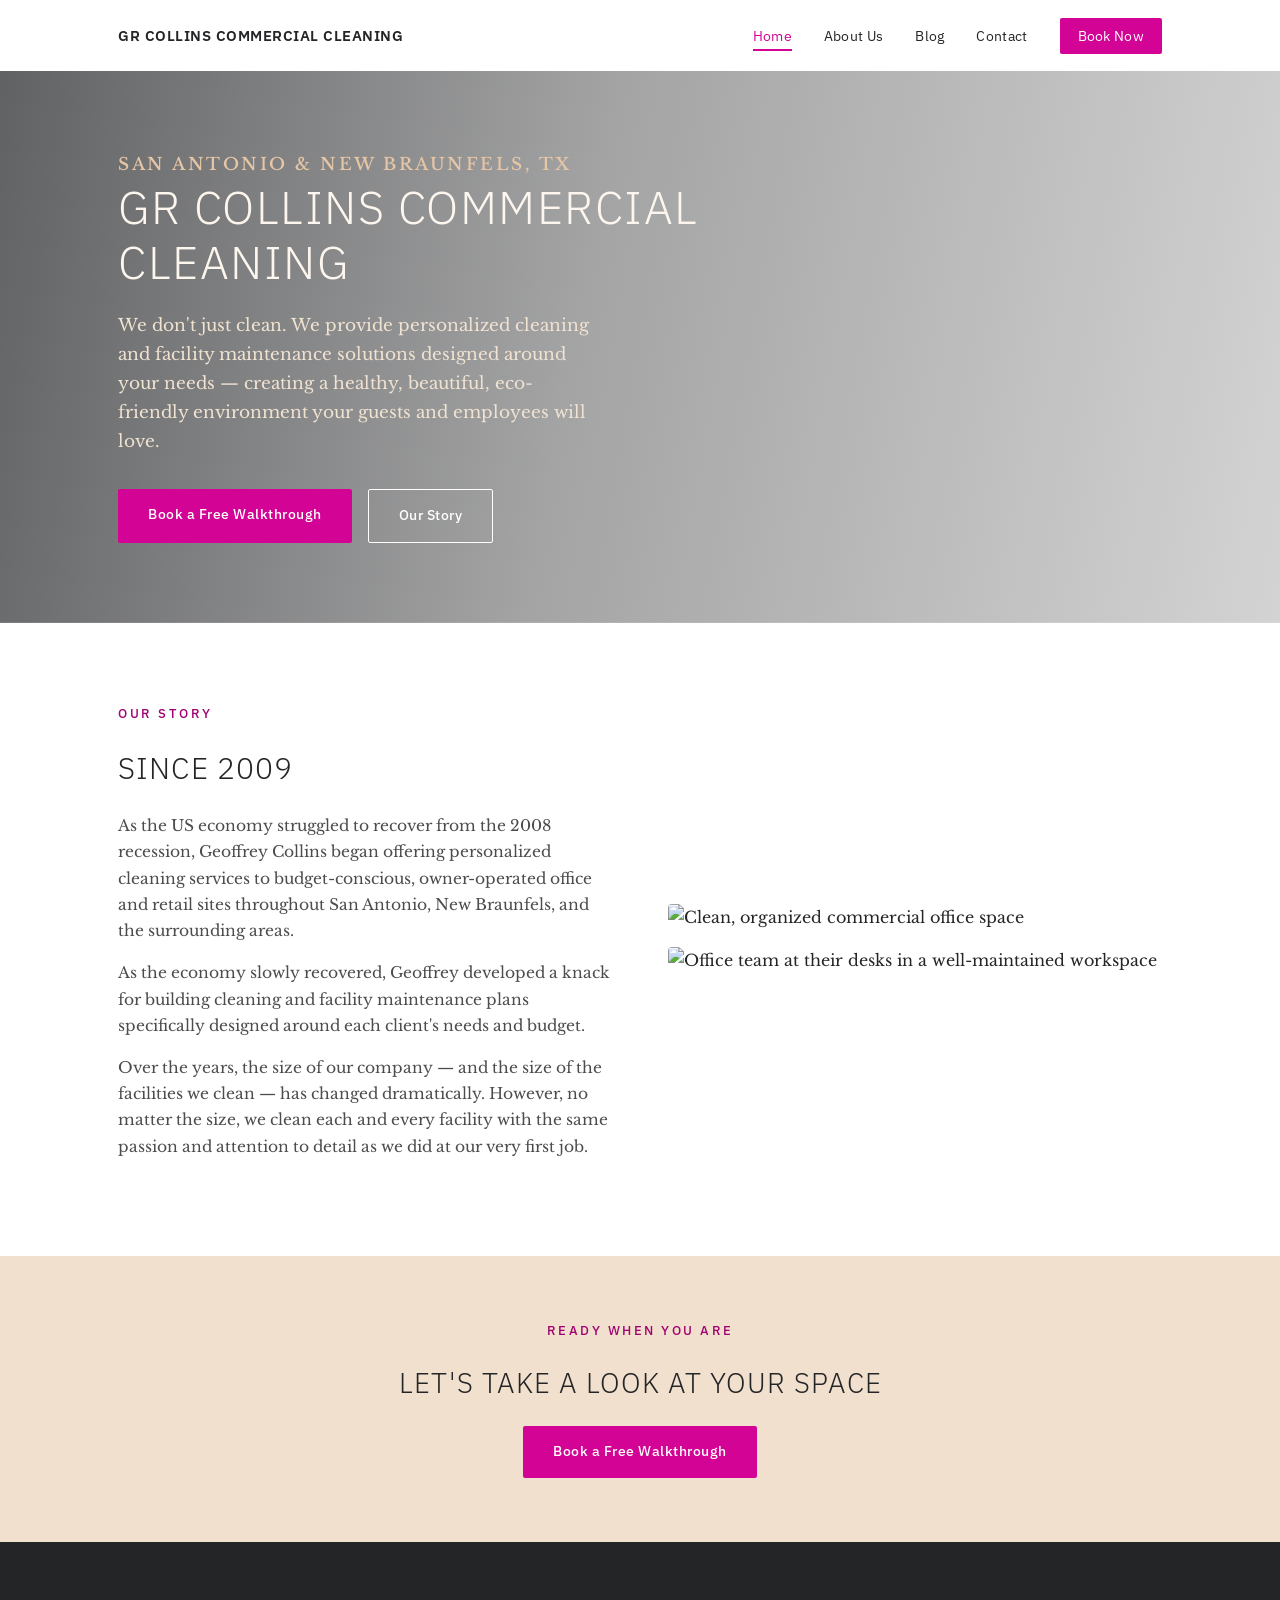
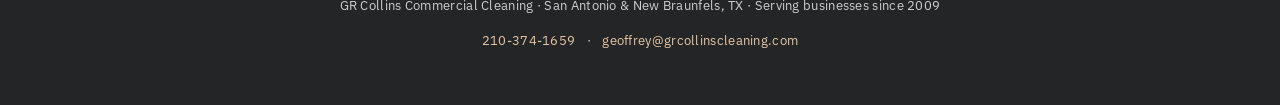
==== index.html @ 85a54e1c "Add files via upload" ====
<!doctype html>
<html lang="en">
<head>
<meta charset="UTF-8" />
<meta name="viewport" content="width=device-width, initial-scale=1" />
<title>GR Collins Commercial Cleaning | San Antonio &amp; New Braunfels</title>
<meta name="description" content="Personalized commercial cleaning and facility maintenance for offices, medical suites, and retail spaces in San Antonio and New Braunfels, TX. Serving businesses since 2009." />

<link rel="preconnect" href="https://fonts.googleapis.com">
<link rel="preconnect" href="https://fonts.gstatic.com" crossorigin>
<link href="https://fonts.googleapis.com/css2?family=IBM+Plex+Sans:wght@300;400;500;600&family=Libre+Baskerville:ital,wght@0,400;0,700;1,400&display=swap" rel="stylesheet">
<link rel="stylesheet" href="assets/style.css">
</head>
<body>

<header class="site">
  <a class="logo" href="index.html">GR Collins Commercial Cleaning</a>
  <nav class="main-nav" aria-label="Main">
    <ul>
      <li><a href="index.html" class="active">Home</a></li>
      <li><a href="about.html">About Us</a></li>
      <li><a href="blog.html">Blog</a></li>
      <li><a href="contact.html">Contact</a></li>
      <li><a href="book.html" class="cta">Book Now</a></li>
    </ul>
  </nav>
</header>

<section class="hero" style="background-image: linear-gradient(100deg, rgba(36,37,39,0.72) 0%, rgba(36,37,39,0.42) 45%, rgba(36,37,39,0.20) 100%), url('https://grcollinscleaning.com/wp-content/uploads/2020/04/cleaning-washing-cleanup-the-ilo-48889.jpeg'); background-position:27% 25%; min-height:60vh;">
  <div class="hero-inner">
    <p class="eyebrow" style="color:var(--tan);">San Antonio &amp; New Braunfels, TX</p>
    <h1>GR Collins Commercial Cleaning</h1>
    <p>We don't just clean. We provide personalized cleaning and facility maintenance solutions designed around your needs — creating a healthy, beautiful, eco-friendly environment your guests and employees will love.</p>
    <div style="margin-top:32px; display:flex; gap:16px; flex-wrap:wrap;">
      <a href="book.html" class="btn">Book a Free Walkthrough</a>
      <a href="about.html" class="btn btn-outline">Our Story</a>
    </div>
  </div>
</section>

<section style="padding:80px 0;">
  <div class="wrap">
    <div style="display:grid; grid-template-columns: 1fr 1fr; gap:56px; align-items:center;">
      <div>
        <p class="eyebrow" style="color:var(--pink-dark);">Our Story</p>
        <h2 style="font-weight:300; text-transform:uppercase; letter-spacing:1px; font-size:clamp(24px,3vw,30px); margin:0 0 20px;">Since 2009</h2>
        <p style="color:var(--ink-soft); font-size:15.5px;">As the US economy struggled to recover from the 2008 recession, Geoffrey Collins began offering personalized cleaning services to budget-conscious, owner-operated office and retail sites throughout San Antonio, New Braunfels, and the surrounding areas.</p>
        <p style="color:var(--ink-soft); font-size:15.5px;">As the economy slowly recovered, Geoffrey developed a knack for building cleaning and facility maintenance plans specifically designed around each client's needs and budget.</p>
        <p style="color:var(--ink-soft); font-size:15.5px;">Over the years, the size of our company — and the size of the facilities we clean — has changed dramatically. However, no matter the size, we clean each and every facility with the same passion and attention to detail as we did at our very first job.</p>
      </div>
      <div style="display:flex; flex-direction:column; gap:16px;">
        <img src="https://grcollinscleaning.com/wp-content/uploads/2020/03/pexels-photo-263209.jpeg" alt="Clean, organized commercial office space" style="border-radius:4px;">
        <img src="https://grcollinscleaning.com/wp-content/uploads/2020/03/pexels-photo-1170412.jpeg" alt="Office team at their desks in a well-maintained workspace" style="border-radius:4px;">
      </div>
    </div>
  </div>
</section>

<section style="background:var(--cream); padding:64px 0;">
  <div class="wrap" style="text-align:center;">
    <p class="eyebrow" style="color:var(--pink-dark);">Ready when you are</p>
    <h2 style="font-weight:300; text-transform:uppercase; letter-spacing:1px; font-size:clamp(22px,3vw,28px); margin:0 0 20px;">Let's take a look at your space</h2>
    <a href="book.html" class="btn">Book a Free Walkthrough</a>
  </div>
</section>

<footer class="site">
  <p>GR Collins Commercial Cleaning &middot; San Antonio &amp; New Braunfels, TX &middot; Serving businesses since 2009</p>
  <p class="foot-links"><a href="tel:2103741659">210-374-1659</a> &middot; <a href="mailto:geoffrey@grcollinscleaning.com">geoffrey@grcollinscleaning.com</a></p>
</footer>

</body>
</html>
---- assets/style.css ----
/* GR Collins Commercial Cleaning — shared site stylesheet */

:root{
  --tan: #e7c6a6;
  --tan-dark: #DCAD7E;
  --cream: #F2E0CE;
  --ink: #242527;
  --ink-soft: #4b4c4d;
  --pink: #d30395;
  --pink-dark: #A00271;
  --white: #ffffff;
  --max: 1100px;
}

*{box-sizing:border-box;}
html{scroll-behavior:smooth;}
body{
  margin:0;
  font-family:'Libre Baskerville', Georgia, serif;
  color:var(--ink);
  background:var(--white);
  line-height:1.7;
}
h1,h2,h3,h4,nav,.btn,.eyebrow,.logo{
  font-family:'IBM Plex Sans', -apple-system, BlinkMacSystemFont, "Segoe UI", sans-serif;
}
a{color:var(--pink);}
a:hover{color:var(--pink-dark);}
img{max-width:100%; display:block;}

.wrap{max-width:var(--max); margin:0 auto; padding:0 28px;}

/* ---------- Header ---------- */
header.site{
  display:flex; align-items:center; justify-content:space-between;
  padding:22px 28px;
  max-width:var(--max); margin:0 auto;
}
.logo{
  font-weight:600;
  letter-spacing:0.5px;
  text-decoration:none;
  color:var(--ink);
  font-size:15px;
  text-transform:uppercase;
}
nav.main-nav ul{
  list-style:none; display:flex; gap:32px; margin:0; padding:0;
}
nav.main-nav a{
  text-decoration:none;
  color:var(--ink);
  font-size:14px;
  letter-spacing:0.3px;
  padding-bottom:4px;
  border-bottom:2px solid transparent;
  transition:border-color .2s ease, color .2s ease;
}
nav.main-nav a:hover, nav.main-nav a.active{
  color:var(--pink);
  border-bottom-color:var(--pink);
}
nav.main-nav a.cta{
  background:var(--pink);
  color:var(--white);
  padding:9px 18px;
  border-radius:2px;
  border-bottom:none;
}
nav.main-nav a.cta:hover{ background:var(--pink-dark); color:var(--white); }

@media (max-width: 820px){
  header.site{ flex-direction:column; gap:16px; align-items:flex-start; }
  nav.main-nav ul{ flex-wrap:wrap; gap:18px; }
}

/* ---------- Hero (photo cover) ---------- */
.hero{
  position:relative;
  min-height:48vh;
  display:flex;
  align-items:center;
  background-size:cover;
  background-position:center;
}
.hero-inner{ max-width:var(--max); margin:0 auto; padding:80px 28px; width:100%; }
.eyebrow{
  text-transform:uppercase;
  letter-spacing:2.5px;
  font-size:12.5px;
  font-weight:500;
  margin:0 0 18px;
}
.hero h1{
  font-weight:300;
  text-transform:uppercase;
  letter-spacing:1.5px;
  font-size:clamp(30px, 4.4vw, 46px);
  color:#fdf6ee;
  margin:0 0 22px;
  max-width:640px;
  line-height:1.2;
}
.hero p{
  font-family:'Libre Baskerville', serif;
  color:#f1e3d2;
  font-size:17px;
  max-width:480px;
  margin:0;
}

/* ---------- Section headings ---------- */
.section-heading{ max-width:640px; margin:0 auto 40px; }
.section-heading.center{ text-align:center; }
.section-heading .eyebrow{ color:var(--pink-dark); }
.section-heading.center .eyebrow{ text-align:center; }
.section-heading h2{
  font-weight:300;
  font-size:clamp(24px,3vw,32px);
  text-transform:uppercase;
  letter-spacing:1px;
  color:var(--ink);
  margin:0 0 14px;
}
.section-heading p{ color:var(--ink-soft); margin:0; font-size:16px; }

/* ---------- Buttons ---------- */
.btn{
  display:inline-block;
  background:var(--pink);
  color:var(--white);
  text-decoration:none;
  font-size:14px;
  font-weight:500;
  letter-spacing:0.5px;
  padding:14px 30px;
  border-radius:2px;
  transition:background .2s ease;
  border:none;
  cursor:pointer;
}
.btn:hover{ background:var(--pink-dark); color:var(--white); }
.btn.btn-outline{
  background:transparent;
  border:1.5px solid var(--white);
  color:var(--white);
}
.btn.btn-outline:hover{ background:rgba(255,255,255,0.15); color:var(--white); }

/* ---------- Cards ---------- */
.card{
  background:var(--white);
  border-radius:4px;
  box-shadow:0 18px 50px -20px rgba(36,37,39,0.35);
  overflow:hidden;
  border-top:4px solid var(--pink);
}

/* ---------- Footer ---------- */
footer.site{
  background:var(--ink);
  color:#cfcfcf;
  padding:40px 28px;
  text-align:center;
  font-family:'IBM Plex Sans', sans-serif;
  font-size:13px;
  letter-spacing:0.3px;
}
footer.site a{ color:#e7c6a6; text-decoration:none; }
footer.site a:hover{ color:var(--tan); }
footer.site .foot-links{ margin-top:10px; }
footer.site .foot-links a{ margin:0 8px; }

@media (prefers-reduced-motion: reduce){
  html{ scroll-behavior:auto; }
}
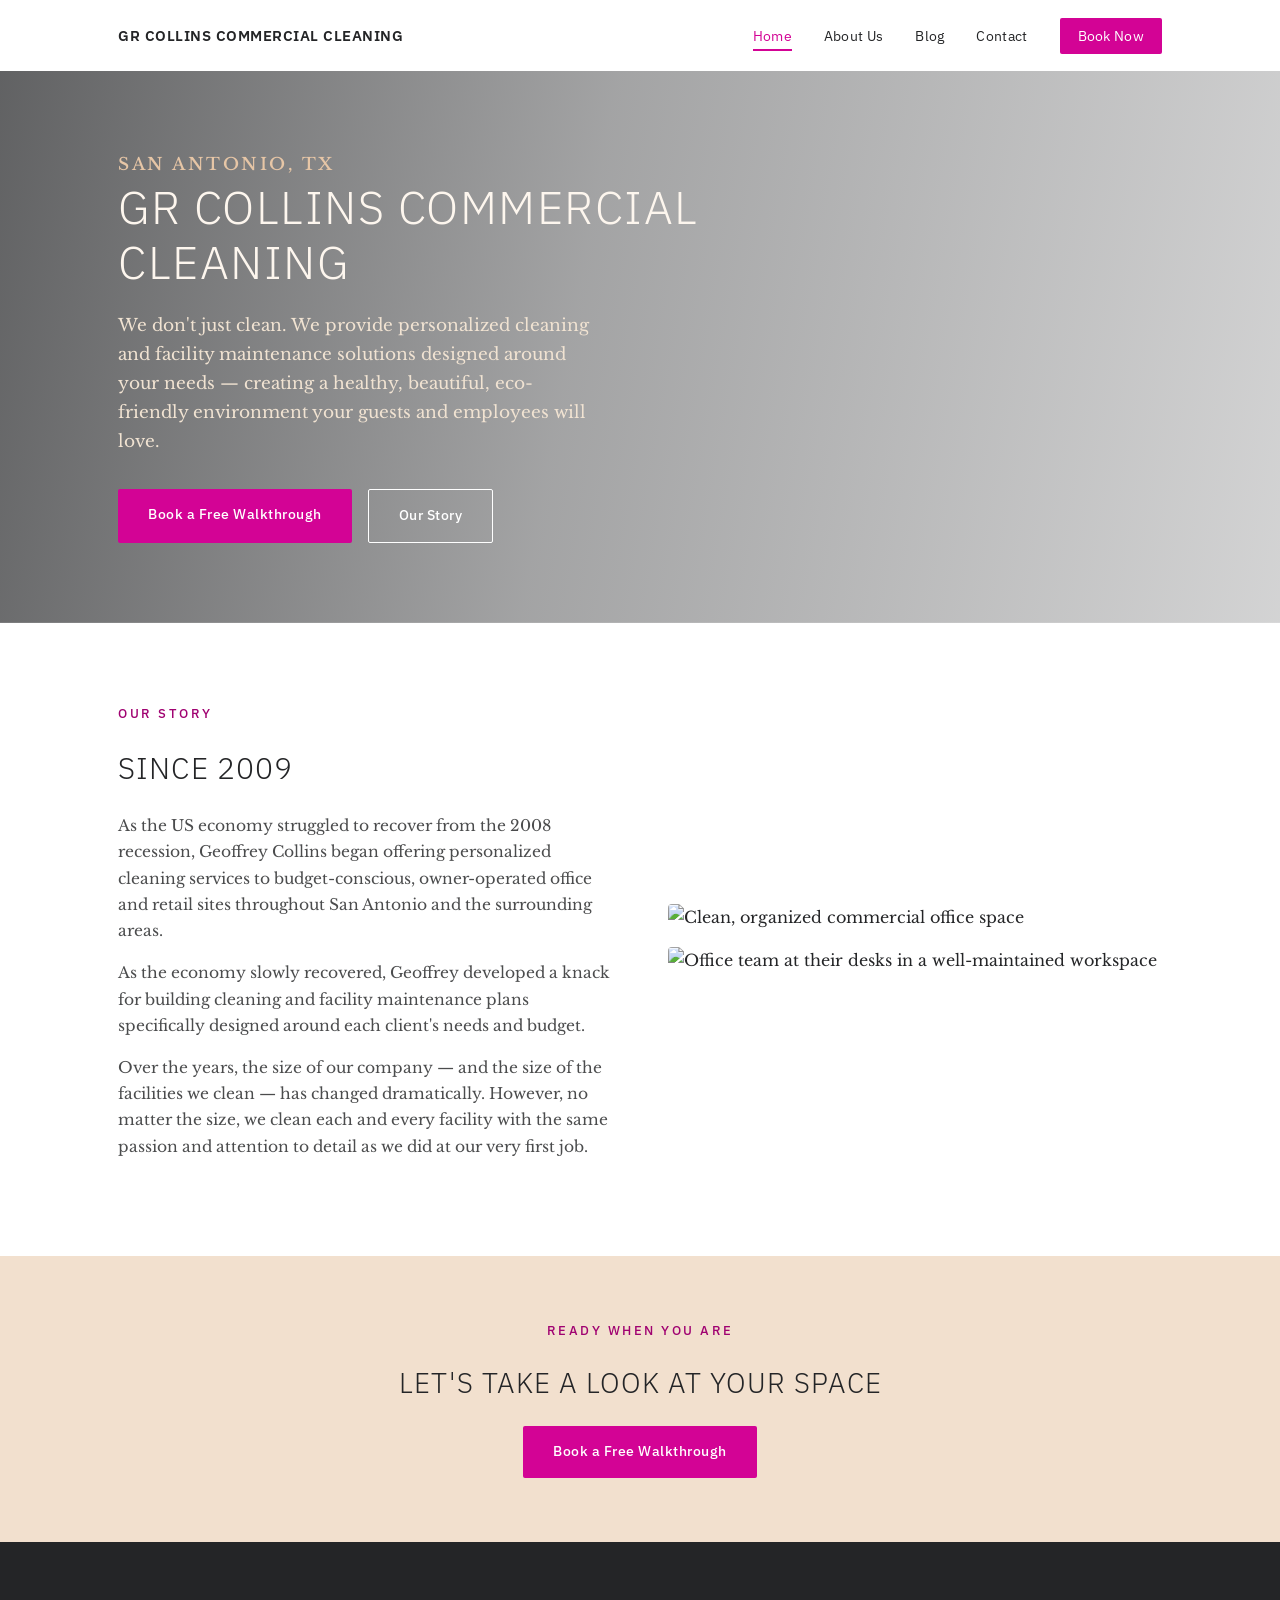
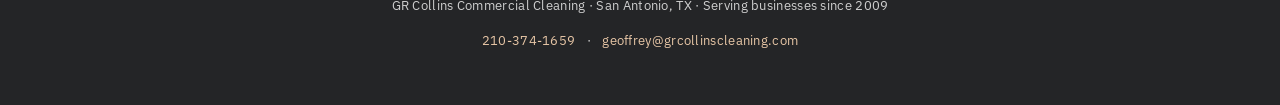
==== commit 8f9abd66: "Add files via upload" ====
--- a/index.html
+++ b/index.html
@@ -3,8 +3,8 @@
 <head>
 <meta charset="UTF-8" />
 <meta name="viewport" content="width=device-width, initial-scale=1" />
-<title>GR Collins Commercial Cleaning | San Antonio &amp; New Braunfels</title>
-<meta name="description" content="Personalized commercial cleaning and facility maintenance for offices, medical suites, and retail spaces in San Antonio and New Braunfels, TX. Serving businesses since 2009." />
+<title>GR Collins Commercial Cleaning | San Antonio, TX</title>
+<meta name="description" content="Personalized commercial cleaning and facility maintenance for offices, medical suites, and retail spaces in San Antonio, TX. Serving businesses since 2009." />
 
 <link rel="preconnect" href="https://fonts.googleapis.com">
 <link rel="preconnect" href="https://fonts.gstatic.com" crossorigin>
@@ -28,7 +28,7 @@
 
 <section class="hero" style="background-image: linear-gradient(100deg, rgba(36,37,39,0.72) 0%, rgba(36,37,39,0.42) 45%, rgba(36,37,39,0.20) 100%), url('https://grcollinscleaning.com/wp-content/uploads/2020/04/cleaning-washing-cleanup-the-ilo-48889.jpeg'); background-position:27% 25%; min-height:60vh;">
   <div class="hero-inner">
-    <p class="eyebrow" style="color:var(--tan);">San Antonio &amp; New Braunfels, TX</p>
+    <p class="eyebrow" style="color:var(--tan);">San Antonio, TX</p>
     <h1>GR Collins Commercial Cleaning</h1>
     <p>We don't just clean. We provide personalized cleaning and facility maintenance solutions designed around your needs — creating a healthy, beautiful, eco-friendly environment your guests and employees will love.</p>
     <div style="margin-top:32px; display:flex; gap:16px; flex-wrap:wrap;">
@@ -44,7 +44,7 @@
       <div>
         <p class="eyebrow" style="color:var(--pink-dark);">Our Story</p>
         <h2 style="font-weight:300; text-transform:uppercase; letter-spacing:1px; font-size:clamp(24px,3vw,30px); margin:0 0 20px;">Since 2009</h2>
-        <p style="color:var(--ink-soft); font-size:15.5px;">As the US economy struggled to recover from the 2008 recession, Geoffrey Collins began offering personalized cleaning services to budget-conscious, owner-operated office and retail sites throughout San Antonio, New Braunfels, and the surrounding areas.</p>
+        <p style="color:var(--ink-soft); font-size:15.5px;">As the US economy struggled to recover from the 2008 recession, Geoffrey Collins began offering personalized cleaning services to budget-conscious, owner-operated office and retail sites throughout San Antonio and the surrounding areas.</p>
         <p style="color:var(--ink-soft); font-size:15.5px;">As the economy slowly recovered, Geoffrey developed a knack for building cleaning and facility maintenance plans specifically designed around each client's needs and budget.</p>
         <p style="color:var(--ink-soft); font-size:15.5px;">Over the years, the size of our company — and the size of the facilities we clean — has changed dramatically. However, no matter the size, we clean each and every facility with the same passion and attention to detail as we did at our very first job.</p>
       </div>
@@ -65,7 +65,7 @@
 </section>
 
 <footer class="site">
-  <p>GR Collins Commercial Cleaning &middot; San Antonio &amp; New Braunfels, TX &middot; Serving businesses since 2009</p>
+  <p>GR Collins Commercial Cleaning &middot; San Antonio, TX &middot; Serving businesses since 2009</p>
   <p class="foot-links"><a href="tel:2103741659">210-374-1659</a> &middot; <a href="mailto:geoffrey@grcollinscleaning.com">geoffrey@grcollinscleaning.com</a></p>
 </footer>
 
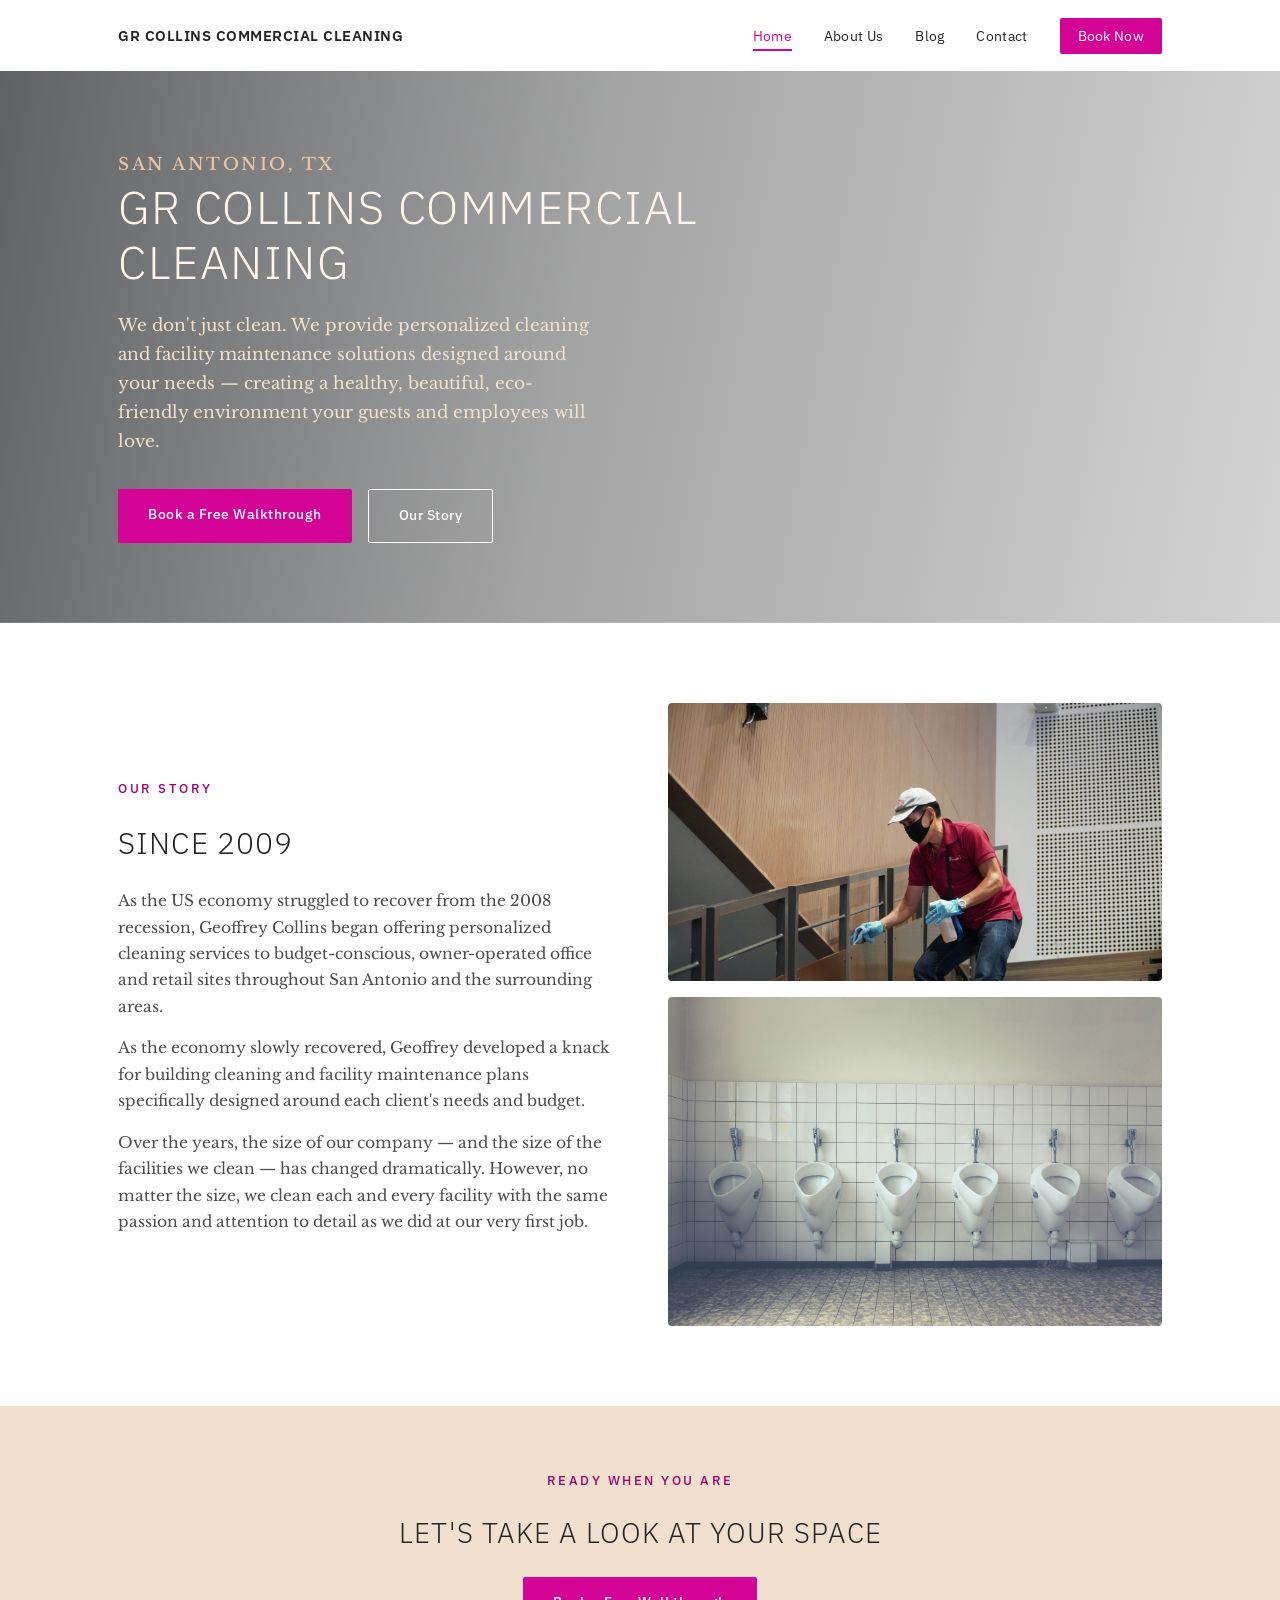
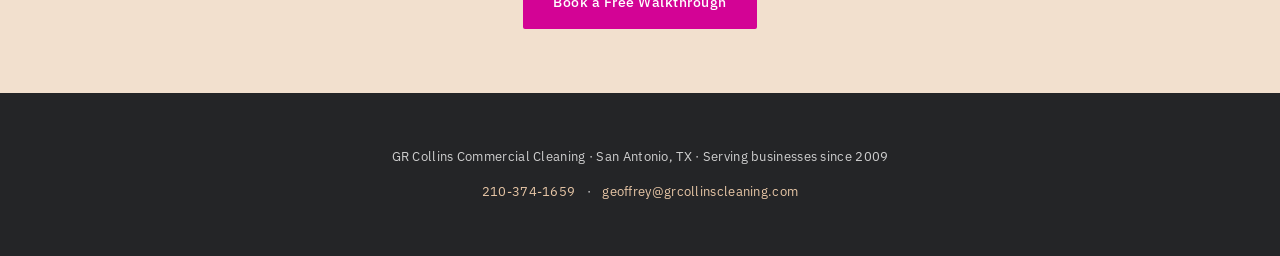
==== commit 94c90fbe: "Add files via upload" ====
--- a/index.html
+++ b/index.html
@@ -26,7 +26,7 @@
   </nav>
 </header>
 
-<section class="hero" style="background-image: linear-gradient(100deg, rgba(36,37,39,0.72) 0%, rgba(36,37,39,0.42) 45%, rgba(36,37,39,0.20) 100%), url('https://grcollinscleaning.com/wp-content/uploads/2020/04/cleaning-washing-cleanup-the-ilo-48889.jpeg'); background-position:27% 25%; min-height:60vh;">
+<section class="hero" style="background-image: linear-gradient(100deg, rgba(36,37,39,0.72) 0%, rgba(36,37,39,0.42) 45%, rgba(36,37,39,0.20) 100%), url('https://grcollinscleaningcom.wordpress.com/wp-content/uploads/2020/04/cleaning-washing-cleanup-the-ilo-48889.jpeg'); background-position:27% 25%; min-height:60vh;">
   <div class="hero-inner">
     <p class="eyebrow" style="color:var(--tan);">San Antonio, TX</p>
     <h1>GR Collins Commercial Cleaning</h1>
@@ -49,8 +49,8 @@
         <p style="color:var(--ink-soft); font-size:15.5px;">Over the years, the size of our company — and the size of the facilities we clean — has changed dramatically. However, no matter the size, we clean each and every facility with the same passion and attention to detail as we did at our very first job.</p>
       </div>
       <div style="display:flex; flex-direction:column; gap:16px;">
-        <img src="https://grcollinscleaning.com/wp-content/uploads/2020/03/pexels-photo-263209.jpeg" alt="Clean, organized commercial office space" style="border-radius:4px;">
-        <img src="https://grcollinscleaning.com/wp-content/uploads/2020/03/pexels-photo-1170412.jpeg" alt="Office team at their desks in a well-maintained workspace" style="border-radius:4px;">
+        <img src="assets/img/story-cleaning-action.jpg" alt="A GR Collins Commercial Cleaning team member disinfecting a handrail" style="border-radius:4px;">
+        <img src="assets/img/story-restroom-fixtures.jpg" alt="Spotless commercial restroom fixtures maintained by GR Collins Commercial Cleaning" style="border-radius:4px;">
       </div>
     </div>
   </div>
